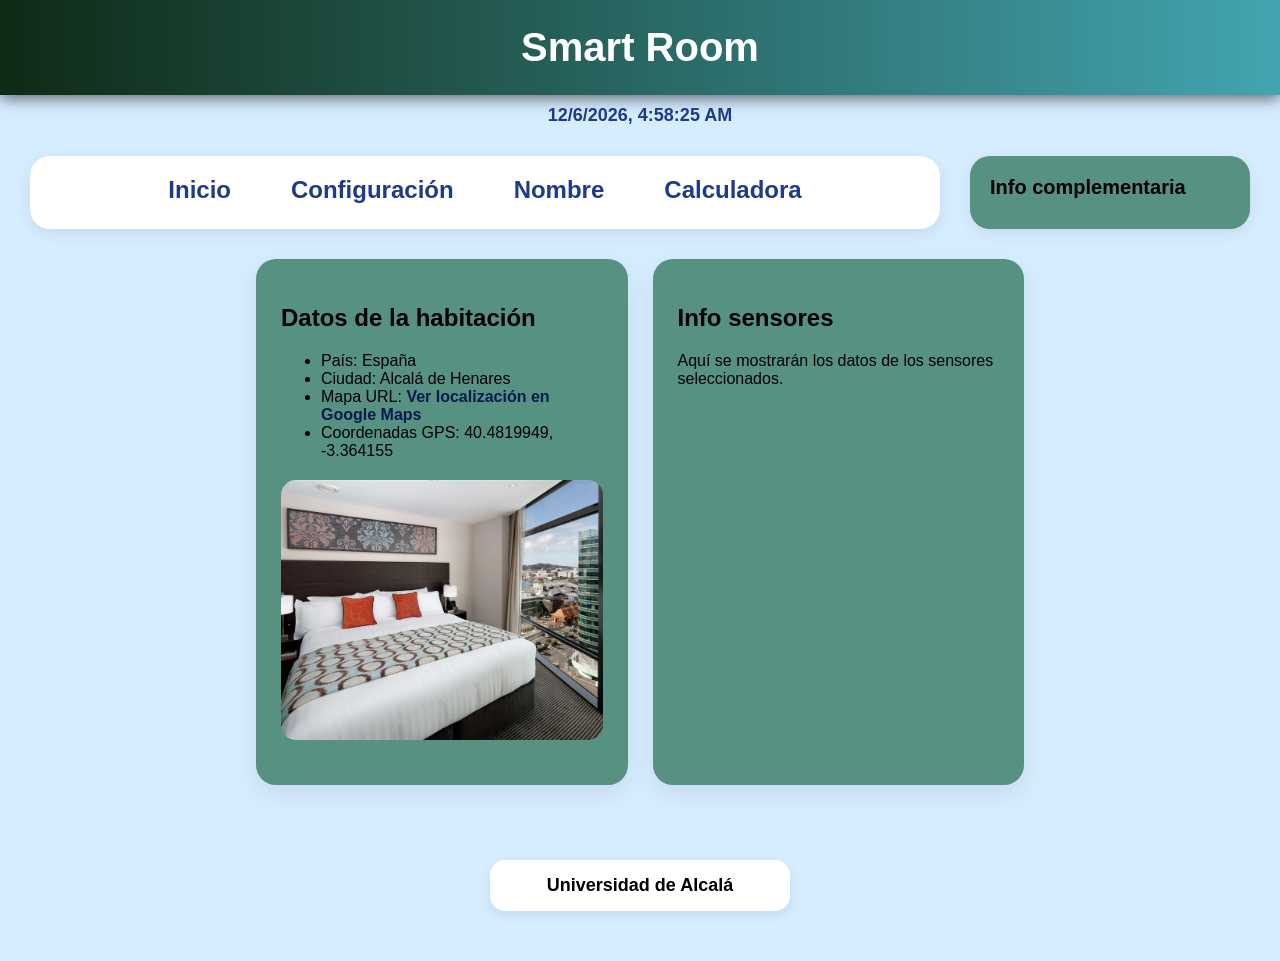
==== index.html @ 72b8ce70 "P3" ====
<!DOCTYPE html>
<html lang="es">
<head>
    <meta charset="UTF-8">
    <meta name="viewport" content="width=device-width, initial-scale=1">
    <title>Smart Room</title>
    <link rel="stylesheet" href="./css/iroom.css">
</head>

<body>
    <header>
        <h1>Smart Room</h1>
    </header>
    <p id="fechaHora"></p>

    <div class="barra">
        <nav aria-label="Menú principal">
            <a href="index.html" class="menu-btn">Inicio</a>
            <a href="config.html" class="menu-btn">Configuración</a>
            <a href="minombre.html" class="menu-btn">Nombre</a>
            <a href="calculadora.html" class="menu-btn">Calculadora</a>
        </nav>

    <aside>
        <h2>Info complementaria</h2>
        <p id="saludo"></p>
    </aside>
    </div>
    <main class="inicio">
        <section>
            <h2>Datos de la habitación</h2>
            <ul>
                <li>País: España</li>
                <li>Ciudad: Alcalá de Henares</li>
                <li>Mapa URL: <a href="https://www.google.com/maps/place/Alcal%C3%A1+de+Henares,+Madrid/@40.4819949,-3.364155,12z/data=!3m1!4b1!4m6!3m5!1s0xd4228f7c2e7d8d5:0x400bd2ce0c6e0f0!8m2!3d40.4819949!4d-3.364155!16zL20vMDJkZ2E?entry=ttu" target="_blank" rel="noopener noreferrer">Ver localización en Google Maps</a></li>
                <li>Coordenadas GPS: 40.4819949, -3.364155</li>
            </ul>
            <img src="images/imagen2.jpg" alt="Dormitorio con cama doble">
        </section>

        <section>
            <h2>Info sensores</h2>
            <p>Aquí se mostrarán los datos de los sensores seleccionados.</p>
        </section>
    </main>

    <footer>Universidad de Alcalá</footer>



    <script>
        function actualizarFechaHora() {
            document.getElementById("fechaHora").textContent = new Date().toLocaleString();
        }

        actualizarFechaHora();
        setInterval(actualizarFechaHora, 1000);

        function mostrarSaludo() {
            const nombre = localStorage.getItem("fname");
            const saludo = document.getElementById("saludo");
            saludo.textContent = nombre ? "Hola " + nombre + ": Bienvenido a Smart Room.":"";
        }

        mostrarSaludo();
        window.addEventListener("pageshow", mostrarSaludo);
        window.addEventListener("storage", mostrarSaludo);


    </script>
        
</body>
</html>
---- css/iroom.css ----
*{
    font-family: 'Segoe UI', Tahoma, Geneva, Verdana, sans-serif;
    box-sizing: border-box;
}

body{
    background:#d6ecff;
    margin:0;
    padding:0;
}
/*cabecera*/
header{
    background:linear-gradient(90deg, #0f2a15,#43a4b1);

    padding:25px;
    box-shadow:0 3px 15px rgba(0,0,0,0.6);

    text-align:center;
}

h1{
    font-size: 40px;
    font-weight:700;
    color:white;
    margin:0;
}
h2 { 
    font-size: 24px;
    font-weight:600;
}
/*menu*/
nav{
    background: white;

    padding:20px;

    margin:30px;

    border-radius:20px;

    box-shadow:0 4px 15px rgba(0,0,0,0.08);

    display:flex;

    justify-content:center;

    gap:60px;

    font-size:24px;

    font-weight:600;
}
nav a{
    text-decoration:none;
    color:#1e3a8a;
}

.barra {
    display: flex;
    align-items: stretch;
    gap: 30px;
    margin: 30px;
}

.barra nav{
    flex: 1;
    margin: 0;
}

aside{
    width:280px;
    background:rgb(86, 145, 130);
    padding:20px;
    border-radius:20px;
    box-shadow:0 4px 15px rgba(0,0,0,0.08);
}
aside h2,
aside p{
    color:black;
}
aside h2{
 font-size: 20px;
 margin: 0 0 10px;
}
aside p{
    margin:0;
}


main{
    width:60%;
    margin:0 auto;
}

main.inicio{
    display: grid;
    grid-template-columns: 1fr 1fr;
    gap: 25px;
}

section{
    background:rgb(86, 145, 130);
    border-radius:20px;
    padding:25px;
    margin-bottom:25px;
    box-shadow: 0 8px 25px rgba(0,0,0,0.08);
    transition:0.3s;
}


section:hover{
    transform:translateY(-4px);
}
section a{
    color: #0a1a4f;
}
section a:hover{
    color: #312e81;
}

img{
    width:100%;
    max-width:400px;
    height:260px;

    object-fit:cover;

    display:block;
    margin:20px auto;

    border-radius:15px;
}

a{
    color:#2563eb;
    font-weight:600;
    text-decoration:none;
}

a:hover{
    color:#7c3aed;

    text-decoration:underline;
}

a:focus-visible,
button:focus-visible,
input:focus-visible{
    outline:3px solid #f59e0b;
    outline-offset: 3px;
}

label{
    font-weight: 600;
}
input[type="text"],
input[type="password"],
input[type="number"],
input[type="url"],
input[type="file"]{
    display: block;
    width:100%;
    padding:12px;
    border:none;
    border-radius:10px;
    margin-top:8px;
    margin-bottom:15px;
}

input[type="text"],
input[type="password"],
input[type="number"],
input[type="url"]{
    background:#1e293b;
    color:white;
}

input[type="file"]{
    background: #edf2f7;
}
input[type="checkbox"]{
    width: 18px;
    height: 18px;
    margin-right: 8px;
    vertical-align: middle;
}

button,
input[type="submit"]{
    background:linear-gradient(90deg,#4f46e5,#7c3aed);
    color:white;
    border:none;
    padding:14px 30px;
    border-radius:30px;
    cursor:pointer;
    font-weight:bold;
    width:250px;

}
#diferencia{
    font-weight: bold;
}


footer{
    clear:both;
    text-align:center;
    width:300px;
    margin:50px auto;

    background:white;
    padding:15px;

    border-radius:15px;

    box-shadow:0 4px 12px rgba(0,0,0,0.08);

    font-size:18px;
    font-weight:600;
}

/* config.html */

main.config{
    width:80%;
    max-width:1300px;
}
main.config form{
    display:grid;
    grid-template-columns: 1fr 1fr;
    gap: 40px;
    margin: 20px auto;
}
main.config form input[type="submit"]{
    grid-column: 1/3;
    justify-self: center;
}

/*fecha reloj*/
#fechaHora{
    text-align:center;
    font-size:18px;
    font-weight:bold;
    color:#1e3a8a;
    margin-top:10px;
}
.enlace-volver{
    text-align:center;
}

/* MOVIL */

@media(max-width:900px){

    main,
    main.config{
        width: 90%;
        margin: 20px auto;
    }
    .barra{
        flex-direction: column;
        margin:20px;
    }
    aside{
        width:100%;
    }
    main.inicio{
        grid-template-columns:1fr;
    }
    main.config form{
        grid-template-columns: 1fr;
    }
    main.config form input[type="submit"]{
        grid-column: 1;
    }
    nav{
        flex-direction: column;
        align-items: center;
        gap: 15px;
        font-size: 20px;
    }
    h1{
        font-size: 32px;
    }
}

.modal{
    display:none;/*lo esconde*/
    position:fixed;
    inset: 0;/*para que ocupe toda la pantalla*/
    background: rgba(0,0,0,0.5);
    justify-content: center;
    align-items: center;
}
.modal.visible{
    display: grid;
}
.modal-caja{
    background: white;
    padding: 30px;
    border-radius: 20px;
    max-width: 400px;
    width:90%;
    text-align: center;
}
#modal-mensaje{
    white-space: pre-line;
}
.modal-caja button{
    margin: 5px;
}
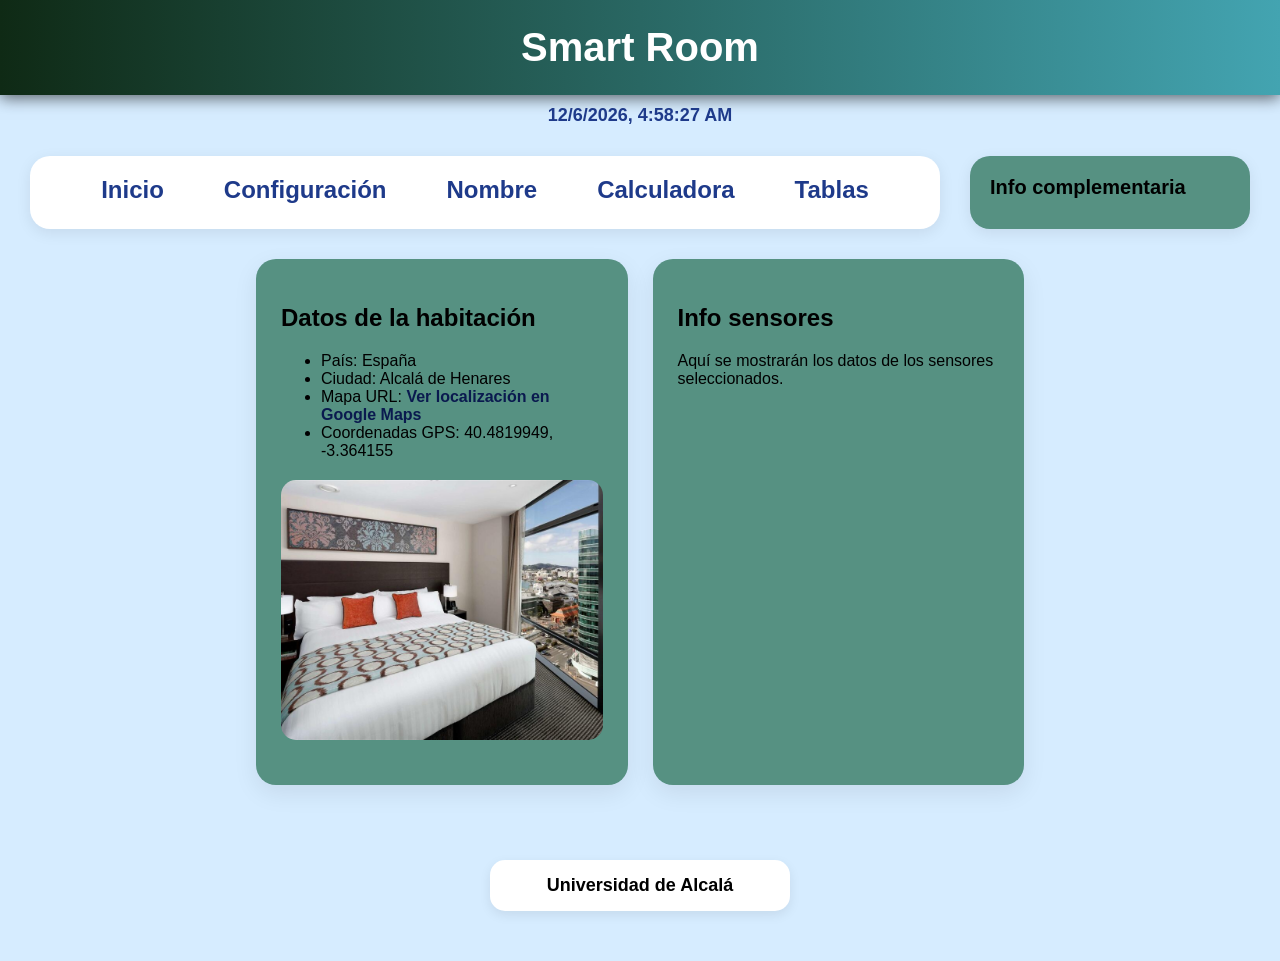
==== commit f557b91e: "ap 1.3" ====
--- a/index.html
+++ b/index.html
@@ -19,6 +19,7 @@
             <a href="config.html" class="menu-btn">Configuración</a>
             <a href="minombre.html" class="menu-btn">Nombre</a>
             <a href="calculadora.html" class="menu-btn">Calculadora</a>
+            <a href="tablas.html" class="menu-btn active">Tablas</a>
         </nav>
 
     <aside>
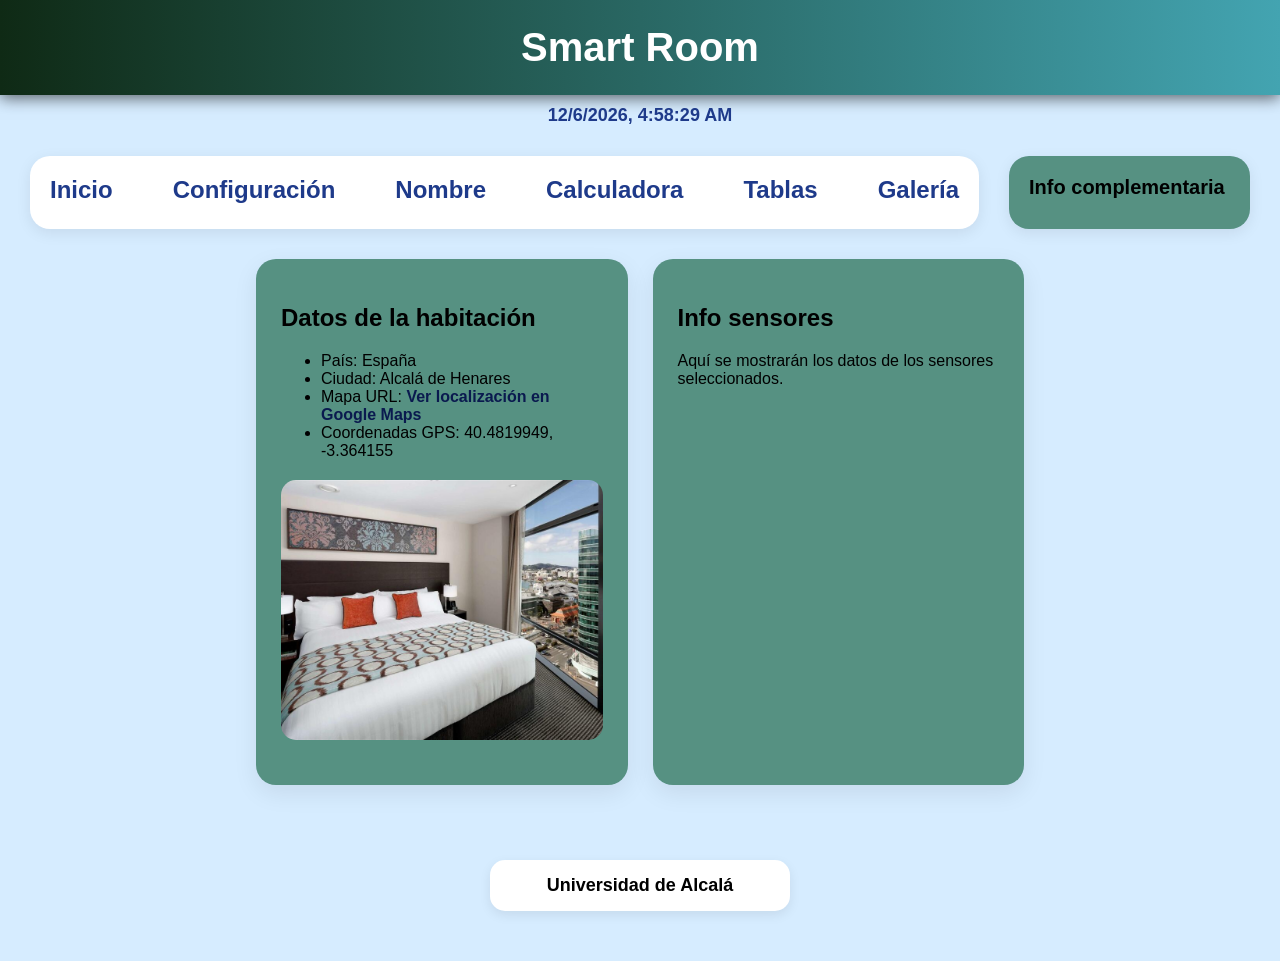
==== commit 61a9d935: "avance" ====
--- a/index.html
+++ b/index.html
@@ -20,6 +20,7 @@
             <a href="minombre.html" class="menu-btn">Nombre</a>
             <a href="calculadora.html" class="menu-btn">Calculadora</a>
             <a href="tablas.html" class="menu-btn active">Tablas</a>
+            <a href="galeria.html" class="menu-btn active">Galería</a>
         </nav>
 
     <aside>
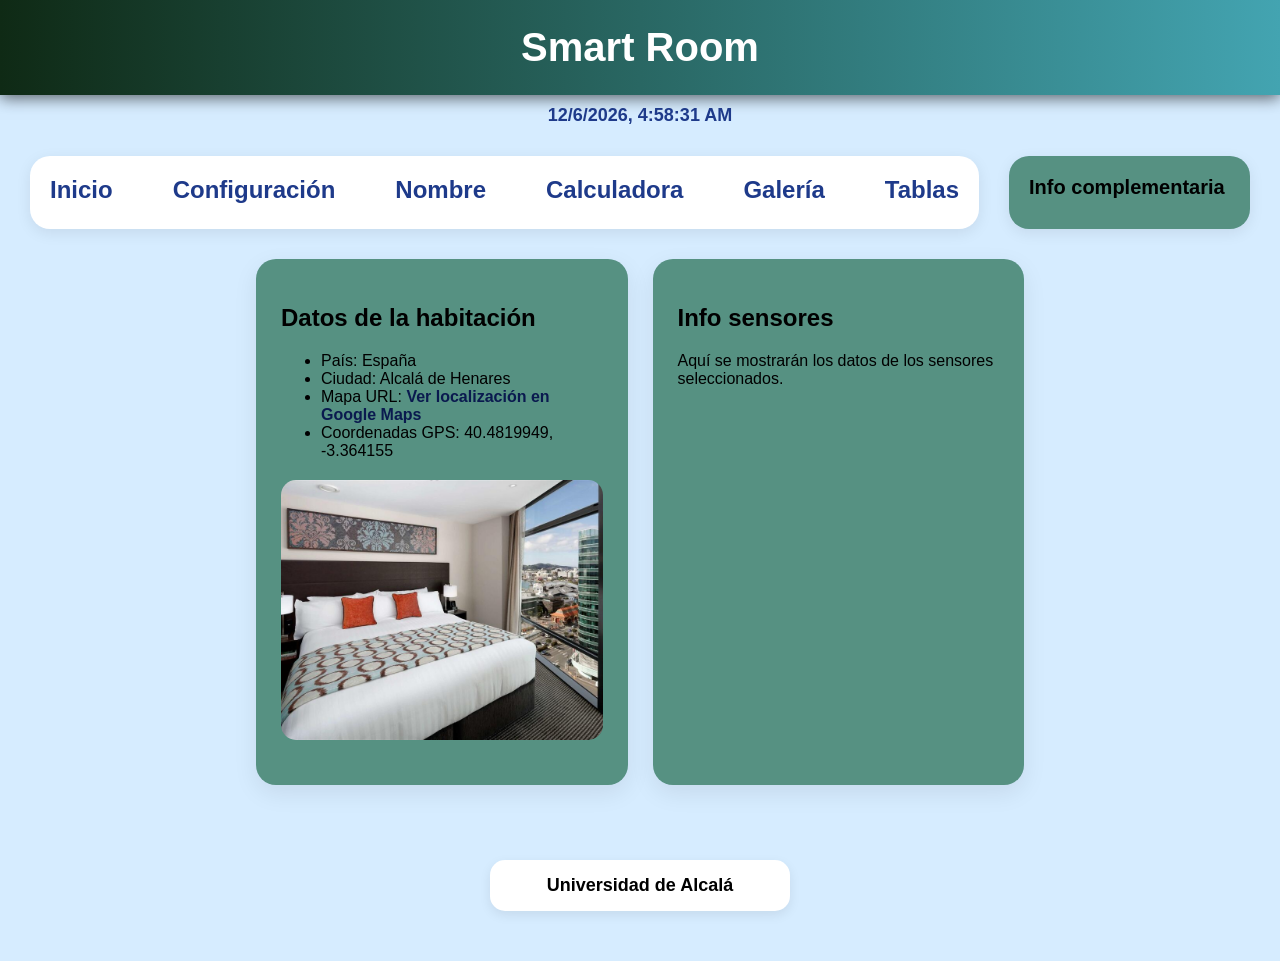
==== commit 560a8cea: "Corregir fallos de la Parte 1 (tablas, jQuery y menús) - tablas.html: 20 ciudades distintas, colores" ====
--- a/index.html
+++ b/index.html
@@ -5,6 +5,7 @@
     <meta name="viewport" content="width=device-width, initial-scale=1">
     <title>Smart Room</title>
     <link rel="stylesheet" href="./css/iroom.css">
+    <script src="https://code.jquery.com/jquery-3.6.0.min.js"></script>
 </head>
 
 <body>
@@ -15,12 +16,12 @@
 
     <div class="barra">
         <nav aria-label="Menú principal">
-            <a href="index.html" class="menu-btn">Inicio</a>
+            <a href="index.html" class="menu-btn active">Inicio</a>
             <a href="config.html" class="menu-btn">Configuración</a>
             <a href="minombre.html" class="menu-btn">Nombre</a>
             <a href="calculadora.html" class="menu-btn">Calculadora</a>
-            <a href="tablas.html" class="menu-btn active">Tablas</a>
-            <a href="galeria.html" class="menu-btn active">Galería</a>
+            <a href="galeria.html" class="menu-btn">Galería</a>
+            <a href="tablas.html" class="menu-btn">Tablas</a>
         </nav>
 
     <aside>
